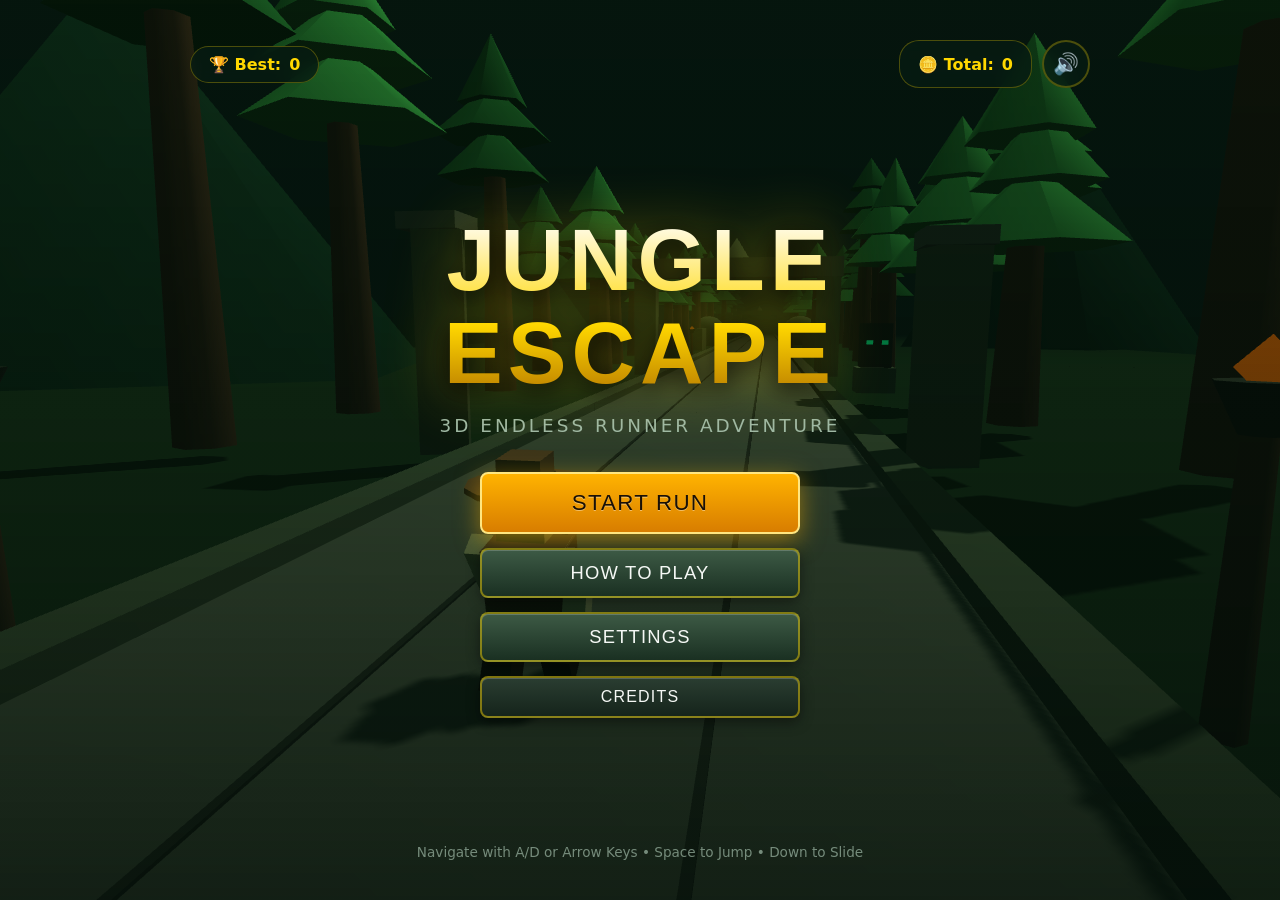
==== index.html @ 632be070 "Add files via upload" ====
<!DOCTYPE html>
<html lang="en">
<head>
  <meta charset="UTF-8">
  <meta name="viewport" content="width=device-width, initial-scale=1.0, maximum-scale=1.0, user-scalable=no, viewport-fit=cover">
  <meta name="theme-color" content="#071b12">
  <title>JUNGLE ESCAPE — 3D Endless Runner</title>
  <link rel="stylesheet" href="css/style.css">
</head>
<body>

  <!-- Game Container & 3D Canvas -->
  <div id="game-container">
    <canvas id="three-canvas"></canvas>

    <!-- UI Overlay Layer -->
    <div id="ui-overlay" class="ui-layer">

      <!-- =================================================================
           1. LOADING SCREEN
           ================================================================= -->
      <div id="loading-screen">
        <div class="loader-logo">JUNGLE ESCAPE</div>
        <div class="loader-sub">Ancient Temple Adventure</div>
        <div class="progress-container">
          <div id="progress-bar" class="progress-bar"></div>
        </div>
        <div id="loading-tip" class="loading-tip">Initializing 3D jungle world...</div>
      </div>

      <!-- =================================================================
           2. MAIN MENU
           ================================================================= -->
      <div id="main-menu" class="hidden interactive">
        <div class="menu-top-bar">
          <div class="high-score-tag">
            <span>🏆 Best:</span>
            <span id="menu-best-score">0</span>
          </div>
          <div style="display:flex; gap:10px;">
            <div class="high-score-tag">
              <span>🪙 Total:</span>
              <span id="menu-total-coins">0</span>
            </div>
            <button id="btn-sound-toggle" class="btn-icon-round" title="Toggle Sound">🔊</button>
          </div>
        </div>

        <div class="menu-center">
          <h1 class="game-title">JUNGLE<br>ESCAPE</h1>
          <p class="game-tagline">3D Endless Runner Adventure</p>

          <div class="menu-actions">
            <button id="btn-start-game" class="btn btn-primary">START RUN</button>
            <button id="btn-how-to-play" class="btn">HOW TO PLAY</button>
            <button id="btn-settings" class="btn">SETTINGS</button>
            <button id="btn-credits" class="btn btn-secondary">CREDITS</button>
          </div>
        </div>

        <div class="menu-footer">
          Navigate with A/D or Arrow Keys • Space to Jump • Down to Slide
        </div>
      </div>

      <!-- =================================================================
           3. GAMEPLAY HUD
           ================================================================= -->
      <div id="game-hud" class="ui-layer hidden">
        <!-- Top HUD Bar -->
        <div class="hud-top interactive">
          <div class="hud-stats-left">
            <div class="hud-card">
              <span class="hud-label">Score</span>
              <span id="hud-score" class="hud-score-val">0</span>
            </div>
            <div class="hud-card">
              <span class="hud-label">Distance</span>
              <span id="hud-dist" class="hud-dist-val">0 m</span>
            </div>
          </div>

          <!-- Active Powerup Badges -->
          <div id="hud-powerups" class="hud-powerups"></div>

          <div class="hud-top-right">
            <div class="hud-card">
              <span>🪙</span>
              <span id="hud-coins" class="hud-coins-val">0</span>
            </div>
            <button id="btn-pause" class="btn-icon-round" title="Pause Game">⏸</button>
          </div>
        </div>

        <!-- Mobile Touch On-Screen Controls (Toggleable) -->
        <div id="mobile-controls" class="interactive hidden">
          <div class="mobile-dpad">
            <button id="m-btn-left" class="mobile-btn" aria-label="Left">◀</button>
            <button id="m-btn-right" class="mobile-btn" aria-label="Right">▶</button>
          </div>
          <div class="mobile-dpad">
            <button id="m-btn-jump" class="mobile-btn" aria-label="Jump">▲</button>
            <button id="m-btn-slide" class="mobile-btn" aria-label="Slide">▼</button>
          </div>
        </div>
      </div>

      <!-- =================================================================
           4. PAUSE MODAL
           ================================================================= -->
      <div id="pause-modal" class="modal-backdrop hidden interactive">
        <div class="modal-card">
          <h2 class="modal-title">GAME PAUSED</h2>
          <div class="menu-actions" style="margin: 0 auto; width:100%;">
            <button id="btn-resume" class="btn btn-primary">RESUME</button>
            <button id="btn-restart-pause" class="btn">RESTART RUN</button>
            <button id="btn-menu-pause" class="btn btn-secondary">MAIN MENU</button>
          </div>
        </div>
      </div>

      <!-- =================================================================
           5. GAME OVER MODAL
           ================================================================= -->
      <div id="game-over-modal" class="modal-backdrop hidden interactive">
        <div class="modal-card">
          <h2 class="modal-title" style="color: #ff4d4d;">RUN OVER</h2>

          <div class="game-over-stats">
            <div class="stat-item full-width">
              <span class="stat-label">Final Score</span>
              <span id="go-score" class="stat-value gold" style="font-size:2.4rem;">0</span>
              <div id="go-new-record" class="new-record-badge hidden">🏆 NEW BEST RECORD!</div>
            </div>
            <div class="stat-item">
              <span class="stat-label">Distance</span>
              <span id="go-dist" class="stat-value">0 m</span>
            </div>
            <div class="stat-item">
              <span class="stat-label">Coins Gathered</span>
              <span id="go-coins" class="stat-value gold">0</span>
            </div>
            <div class="stat-item full-width">
              <span class="stat-label">All-Time Best</span>
              <span id="go-best" class="stat-value">0</span>
            </div>
          </div>

          <div class="menu-actions" style="margin: 0 auto; width:100%;">
            <button id="btn-restart-gameover" class="btn btn-primary">PLAY AGAIN</button>
            <button id="btn-menu-gameover" class="btn btn-secondary">MAIN MENU</button>
          </div>
        </div>
      </div>

      <!-- =================================================================
           6. SETTINGS MODAL
           ================================================================= -->
      <div id="settings-modal" class="modal-backdrop hidden interactive">
        <div class="modal-card">
          <h2 class="modal-title">SETTINGS</h2>

          <div class="settings-group">
            <div class="setting-row">
              <span class="setting-label">Master Volume</span>
              <input type="range" id="setting-master-vol" min="0" max="100" value="80">
            </div>
            <div class="setting-row">
              <span class="setting-label">Music & Ambience</span>
              <input type="range" id="setting-music-vol" min="0" max="100" value="45">
            </div>
            <div class="setting-row">
              <span class="setting-label">Sound Effects</span>
              <input type="range" id="setting-sfx-vol" min="0" max="100" value="85">
            </div>
            <div class="setting-row">
              <span class="setting-label">Graphics Quality</span>
              <select id="setting-graphics">
                <option value="high" selected>High (Shadows & Full Res)</option>
                <option value="medium">Medium (Balanced)</option>
                <option value="low">Low (Fast Performance)</option>
              </select>
            </div>
            <div class="setting-row">
              <span class="setting-label">Touch Screen Controls</span>
              <select id="setting-controls">
                <option value="auto" selected>Auto (Touch devices)</option>
                <option value="always">Always Visible</option>
                <option value="off">Off (Swipes Only)</option>
              </select>
            </div>
            <div class="setting-row" style="margin-top: 10px;">
              <button id="btn-reset-data" class="btn btn-secondary" style="color:#ff6b6b; border-color:#ff4d4d; width:100%;">
                Reset Saved Records & Coins
              </button>
            </div>
          </div>

          <button id="btn-close-settings" class="btn btn-primary" style="margin-top: 10px;">SAVE & CLOSE</button>
        </div>
      </div>

      <!-- =================================================================
           7. HOW TO PLAY MODAL
           ================================================================= -->
      <div id="how-to-play-modal" class="modal-backdrop hidden interactive">
        <div class="modal-card">
          <h2 class="modal-title">HOW TO PLAY</h2>

          <div class="guide-section">
            <div class="guide-heading">🎮 Controls</div>
            <div class="guide-row">
              <span class="key-pill">A / D</span> or <span class="key-pill">← / →</span>
              <span>Change Lanes (Left / Right)</span>
            </div>
            <div class="guide-row">
              <span class="key-pill">W / Space</span> or <span class="key-pill">↑</span>
              <span>Jump over obstacles</span>
            </div>
            <div class="guide-row">
              <span class="key-pill">S</span> or <span class="key-pill">↓</span>
              <span>Slide under overhead traps</span>
            </div>
            <div class="guide-row">
              <span class="key-pill">Esc / P</span>
              <span>Pause Game</span>
            </div>
          </div>

          <div class="guide-section">
            <div class="guide-heading">📱 Touch Gestures</div>
            <div class="guide-row">
              <span>Swipe Left / Right: Switch Lanes</span>
            </div>
            <div class="guide-row">
              <span>Swipe Up: Jump • Swipe Down: Slide</span>
            </div>
          </div>

          <div class="guide-section">
            <div class="guide-heading">⚠️ Ancient Obstacles</div>
            <div class="guide-row">
              <span>🪵 Logs & Spike Traps: <strong>JUMP</strong> over them</span>
            </div>
            <div class="guide-row">
              <span>🌿 Low Branches & Stone Arches: <strong>SLIDE</strong> under them</span>
            </div>
            <div class="guide-row">
              <span>🪨 Boulders & Pillars: <strong>DODGE</strong> by changing lanes</span>
            </div>
          </div>

          <div class="guide-section">
            <div class="guide-heading">✨ Power-Ups</div>
            <div class="guide-row">
              <span>🛡️ <strong>Temple Shield</strong>: Absorbs 1 crash</span>
            </div>
            <div class="guide-row">
              <span>🧲 <strong>Coin Magnet</strong>: Attracts all nearby gold</span>
            </div>
            <div class="guide-row">
              <span>✨ <strong>2X Gold</strong>: Doubles collected coin value</span>
            </div>
            <div class="guide-row">
              <span>⚡ <strong>Score Boost</strong>: Doubles distance score</span>
            </div>
            <div class="guide-row">
              <span>🔥 <strong>Artifact Rush</strong>: Super speed & invincible smash</span>
            </div>
          </div>

          <button id="btn-close-how-to-play" class="btn btn-primary">GOT IT!</button>
        </div>
      </div>

      <!-- =================================================================
           8. CREDITS MODAL
           ================================================================= -->
      <div id="credits-modal" class="modal-backdrop hidden interactive">
        <div class="modal-card" style="text-align: center;">
          <h2 class="modal-title">CREDITS</h2>
          <p style="color:var(--primary-gold); font-size:1.2rem; font-weight:bold;">JUNGLE ESCAPE</p>
          <p style="color:var(--text-dim); margin-top:8px;">A 3D Endless Runner Adventure Game</p>

          <div style="background:rgba(0,0,0,0.3); padding:16px; border-radius:8px; margin: 16px 0; text-align:left; font-size:0.95rem; line-height:1.6;">
            <p><strong>Graphics & Engine:</strong> Three.js (WebGL)</p>
            <p><strong>Sound FX & Ambience:</strong> Procedural Web Audio API</p>
            <p><strong>Art & Design:</strong> Procedural 3D Low-Poly Models</p>
            <p><strong>Optimization:</strong> Zero-allocation Object Pooling & LOD</p>
          </div>

          <button id="btn-close-credits" class="btn btn-primary">CLOSE</button>
        </div>
      </div>

    </div>
  </div>

  <!-- Three.js (Local offline library with fallback to CDN) -->
  <script src="three.min.js"></script>
  <script>
    if (typeof THREE === 'undefined') {
      document.write('<script src="https://cdnjs.cloudflare.com/ajax/libs/three.js/r128/three.min.js"><\/script>');
    }
  </script>

  <!-- Modular Game Scripts in Dependency Order -->
  <script src="js/constants.js"></script>
  <script src="js/audio.js"></script>
  <script src="js/player.js"></script>
  <script src="js/track.js"></script>
  <script src="js/obstacles.js"></script>
  <script src="js/collectibles.js"></script>
  <script src="js/ui.js"></script>
  <script src="js/game.js"></script>

</body>
</html>
---- css/style.css ----
/* ==========================================================================
   JUNGLE ESCAPE - 3D Endless Runner Game Stylesheet
   Ancient Jungle / Temple Adventure Theme with Modern Glassmorphism & UI
   ========================================================================== */

:root {
  --primary-gold: #ffd700;
  --gold-glow: #ffb700;
  --jungle-green: #00e676;
  --jungle-dark: #071b12;
  --jungle-deep: #030d08;
  --danger-red: #ff3b30;
  --energy-cyan: #00d4ff;
  --text-light: #f5f8f5;
  --text-dim: #9eb8a6;
  --glass-bg: rgba(7, 27, 18, 0.78);
  --glass-border: rgba(255, 215, 0, 0.28);
  --font-display: 'Impact', 'Trebuchet MS', 'Segoe UI Black', sans-serif;
  --font-body: 'Segoe UI', system-ui, -apple-system, sans-serif;
}

* {
  box-sizing: border-box;
  margin: 0;
  padding: 0;
  user-select: none;
  -webkit-user-select: none;
  -webkit-touch-callout: none;
}

html, body {
  width: 100%;
  height: 100%;
  overflow: hidden;
  background-color: var(--jungle-deep);
  font-family: var(--font-body);
  color: var(--text-light);
  touch-action: none; /* Prevents mobile browser pull-to-refresh & pinch zoom */
}

#game-container {
  position: absolute;
  top: 0;
  left: 0;
  width: 100%;
  height: 100%;
  overflow: hidden;
}

#three-canvas {
  width: 100%;
  height: 100%;
  display: block;
}

/* ==========================================================================
   UI OVERLAYS & LAYOUTS
   ========================================================================== */

.ui-layer {
  position: absolute;
  top: 0;
  left: 0;
  width: 100%;
  height: 100%;
  pointer-events: none; /* Passes touches through unless interactive children */
  display: flex;
  flex-direction: column;
  justify-content: space-between;
  z-index: 10;
}

.interactive {
  pointer-events: auto;
}

.hidden {
  display: none !important;
}

/* Buttons */
.btn {
  display: inline-flex;
  align-items: center;
  justify-content: center;
  gap: 8px;
  padding: 12px 28px;
  background: linear-gradient(180deg, #3d5a45 0%, #1a3022 100%);
  border: 2px solid rgba(255, 215, 0, 0.45);
  border-radius: 8px;
  color: var(--text-light);
  font-family: var(--font-display);
  font-size: 1.15rem;
  letter-spacing: 1.2px;
  text-transform: uppercase;
  cursor: pointer;
  box-shadow: 0 4px 14px rgba(0, 0, 0, 0.45), inset 0 1px 0 rgba(255, 255, 255, 0.2);
  transition: all 0.16s ease-in-out;
  outline: none;
}

.btn:hover {
  background: linear-gradient(180deg, #4f7358 0%, #254431 100%);
  border-color: var(--primary-gold);
  transform: translateY(-2px);
  box-shadow: 0 6px 20px rgba(255, 215, 0, 0.35);
}

.btn:active {
  transform: translateY(1px);
  box-shadow: 0 2px 8px rgba(0, 0, 0, 0.6);
}

.btn-primary {
  background: linear-gradient(180deg, #ffb300 0%, #d87d00 100%);
  border-color: #ffe680;
  color: #1a1005;
  font-size: 1.4rem;
  padding: 16px 40px;
  text-shadow: 0 1px 0 rgba(255, 255, 255, 0.4);
  box-shadow: 0 6px 24px rgba(255, 179, 0, 0.5);
}

.btn-primary:hover {
  background: linear-gradient(180deg, #ffd000 0%, #ea8f00 100%);
  border-color: #ffffff;
  box-shadow: 0 8px 30px rgba(255, 200, 0, 0.7);
}

.btn-secondary {
  background: linear-gradient(180deg, #2a3d31 0%, #15241b 100%);
  font-size: 1rem;
  padding: 10px 22px;
}

.btn-icon-round {
  width: 48px;
  height: 48px;
  border-radius: 50%;
  padding: 0;
  font-size: 1.3rem;
  background: var(--glass-bg);
  border: 2px solid var(--glass-border);
  backdrop-filter: blur(8px);
  -webkit-backdrop-filter: blur(8px);
  cursor: pointer;
  color: var(--primary-gold);
  display: flex;
  align-items: center;
  justify-content: center;
  transition: all 0.15s ease;
}

.btn-icon-round:hover {
  border-color: var(--primary-gold);
  transform: scale(1.08);
}

/* ==========================================================================
   LOADING SCREEN
   ========================================================================== */

#loading-screen {
  position: absolute;
  top: 0;
  left: 0;
  width: 100%;
  height: 100%;
  background: radial-gradient(circle at center, #0e2e20 0%, #030d08 100%);
  display: flex;
  flex-direction: column;
  align-items: center;
  justify-content: center;
  z-index: 100;
  transition: opacity 0.4s ease-out;
}

.loader-logo {
  font-family: var(--font-display);
  font-size: 3.2rem;
  color: var(--primary-gold);
  text-shadow: 0 0 20px rgba(255, 215, 0, 0.6), 0 4px 8px rgba(0,0,0,0.8);
  letter-spacing: 4px;
  margin-bottom: 24px;
  text-align: center;
}

.loader-sub {
  font-size: 1.1rem;
  color: var(--text-dim);
  letter-spacing: 2px;
  margin-bottom: 36px;
  text-transform: uppercase;
}

.progress-container {
  width: 280px;
  height: 12px;
  background: rgba(0, 0, 0, 0.6);
  border: 1px solid var(--glass-border);
  border-radius: 6px;
  overflow: hidden;
  margin-bottom: 18px;
  position: relative;
}

.progress-bar {
  width: 0%;
  height: 100%;
  background: linear-gradient(90deg, #ff9900, #ffd700, #00e676);
  border-radius: 6px;
  transition: width 0.2s ease-out;
}

.loading-tip {
  color: var(--text-dim);
  font-size: 0.95rem;
  max-width: 320px;
  text-align: center;
  font-style: italic;
  min-height: 40px;
}

/* ==========================================================================
   MAIN MENU
   ========================================================================== */

#main-menu {
  position: absolute;
  top: 0;
  left: 0;
  width: 100%;
  height: 100%;
  background: linear-gradient(180deg, rgba(3, 13, 8, 0.4) 0%, rgba(3, 13, 8, 0.85) 100%);
  display: flex;
  flex-direction: column;
  align-items: center;
  justify-content: space-between;
  padding: 40px 20px;
  z-index: 50;
}

.menu-top-bar {
  width: 100%;
  max-width: 900px;
  display: flex;
  justify-content: space-between;
  align-items: center;
}

.high-score-tag {
  background: var(--glass-bg);
  border: 1px solid var(--glass-border);
  padding: 8px 18px;
  border-radius: 20px;
  font-size: 1rem;
  font-weight: 600;
  color: var(--primary-gold);
  display: flex;
  align-items: center;
  gap: 8px;
  backdrop-filter: blur(8px);
}

.menu-center {
  display: flex;
  flex-direction: column;
  align-items: center;
  gap: 16px;
  text-align: center;
}

.game-title {
  font-family: var(--font-display);
  font-size: clamp(3.2rem, 8vw, 5.5rem);
  color: #fff;
  letter-spacing: 5px;
  text-transform: uppercase;
  background: linear-gradient(180deg, #ffffff 0%, #ffd700 60%, #b87a00 100%);
  -webkit-background-clip: text;
  -webkit-text-fill-color: transparent;
  filter: drop-shadow(0 6px 12px rgba(0, 0, 0, 0.9)) drop-shadow(0 0 30px rgba(255, 215, 0, 0.4));
  line-height: 1.05;
}

.game-tagline {
  font-size: 1.15rem;
  color: var(--text-dim);
  letter-spacing: 3px;
  text-transform: uppercase;
  margin-bottom: 20px;
}

.menu-actions {
  display: flex;
  flex-direction: column;
  gap: 14px;
  width: 100%;
  max-width: 320px;
}

.menu-footer {
  font-size: 0.85rem;
  color: var(--text-dim);
  opacity: 0.7;
}

/* ==========================================================================
   GAMEPLAY HUD
   ========================================================================== */

#game-hud {
  padding: 20px;
  z-index: 20;
}

.hud-top {
  display: flex;
  justify-content: space-between;
  align-items: flex-start;
  width: 100%;
}

.hud-stats-left {
  display: flex;
  flex-direction: column;
  gap: 6px;
}

.hud-card {
  background: var(--glass-bg);
  border: 1px solid var(--glass-border);
  padding: 6px 14px;
  border-radius: 10px;
  backdrop-filter: blur(6px);
  -webkit-backdrop-filter: blur(6px);
  display: flex;
  align-items: baseline;
  gap: 8px;
}

.hud-label {
  font-size: 0.75rem;
  text-transform: uppercase;
  letter-spacing: 1px;
  color: var(--text-dim);
}

.hud-score-val {
  font-family: var(--font-display);
  font-size: 1.8rem;
  color: var(--primary-gold);
  text-shadow: 0 0 10px rgba(255, 215, 0, 0.5);
}

.hud-dist-val {
  font-family: var(--font-display);
  font-size: 1.2rem;
  color: var(--text-light);
}

.hud-top-right {
  display: flex;
  align-items: center;
  gap: 12px;
}

.hud-coins-val {
  font-family: var(--font-display);
  font-size: 1.4rem;
  color: var(--primary-gold);
}

/* Active Power-up Badges in HUD */
.hud-powerups {
  display: flex;
  gap: 10px;
  justify-content: center;
  margin-top: 10px;
}

.powerup-badge {
  background: var(--glass-bg);
  border: 1px solid var(--glass-border);
  border-radius: 8px;
  padding: 6px 12px;
  display: flex;
  align-items: center;
  gap: 8px;
  font-size: 0.85rem;
  font-weight: bold;
  box-shadow: 0 4px 12px rgba(0, 0, 0, 0.4);
  animation: badgePop 0.3s ease-out;
}

@keyframes badgePop {
  0% { transform: scale(0.6); opacity: 0; }
  100% { transform: scale(1); opacity: 1; }
}

.powerup-bar {
  width: 45px;
  height: 6px;
  background: rgba(0, 0, 0, 0.5);
  border-radius: 3px;
  overflow: hidden;
}

.powerup-bar-fill {
  height: 100%;
  background: var(--energy-cyan);
  width: 100%;
}

/* Mobile Controls Overlay */
#mobile-controls {
  display: flex;
  justify-content: space-between;
  align-items: flex-end;
  width: 100%;
  padding-bottom: 12px;
}

.mobile-dpad {
  display: flex;
  gap: 12px;
}

.mobile-btn {
  width: 66px;
  height: 66px;
  border-radius: 16px;
  background: rgba(7, 27, 18, 0.65);
  border: 2px solid rgba(255, 215, 0, 0.35);
  color: var(--primary-gold);
  font-size: 1.6rem;
  display: flex;
  align-items: center;
  justify-content: center;
  backdrop-filter: blur(4px);
  -webkit-backdrop-filter: blur(4px);
  cursor: pointer;
  touch-action: none;
}

.mobile-btn:active {
  background: rgba(255, 215, 0, 0.3);
  transform: scale(0.92);
}

/* ==========================================================================
   MODALS (PAUSE, GAME OVER, SETTINGS, HOW TO PLAY, CREDITS)
   ========================================================================== */

.modal-backdrop {
  position: absolute;
  top: 0;
  left: 0;
  width: 100%;
  height: 100%;
  background: rgba(3, 13, 8, 0.82);
  backdrop-filter: blur(8px);
  -webkit-backdrop-filter: blur(8px);
  display: flex;
  align-items: center;
  justify-content: center;
  padding: 20px;
  z-index: 60;
}

.modal-card {
  background: linear-gradient(180deg, #10261b 0%, #08170f 100%);
  border: 2px solid var(--primary-gold);
  border-radius: 16px;
  width: 100%;
  max-width: 480px;
  max-height: 90vh;
  overflow-y: auto;
  padding: 30px;
  box-shadow: 0 10px 40px rgba(0, 0, 0, 0.7), 0 0 20px rgba(255, 215, 0, 0.2);
  display: flex;
  flex-direction: column;
  gap: 20px;
  animation: modalEnter 0.25s ease-out;
}

@keyframes modalEnter {
  0% { transform: scale(0.9); opacity: 0; }
  100% { transform: scale(1); opacity: 1; }
}

.modal-title {
  font-family: var(--font-display);
  font-size: 2.2rem;
  color: var(--primary-gold);
  text-align: center;
  letter-spacing: 2px;
  text-transform: uppercase;
}

/* Game Over Stats */
.game-over-stats {
  background: rgba(0, 0, 0, 0.35);
  border: 1px solid var(--glass-border);
  border-radius: 10px;
  padding: 16px;
  display: grid;
  grid-template-columns: 1fr 1fr;
  gap: 14px;
}

.stat-item {
  display: flex;
  flex-direction: column;
}

.stat-item.full-width {
  grid-column: span 2;
  text-align: center;
}

.stat-label {
  font-size: 0.8rem;
  text-transform: uppercase;
  color: var(--text-dim);
  letter-spacing: 1px;
}

.stat-value {
  font-family: var(--font-display);
  font-size: 1.6rem;
  color: #fff;
}

.stat-value.gold {
  color: var(--primary-gold);
}

.new-record-badge {
  display: inline-block;
  background: linear-gradient(90deg, #ff9900, #ffd700);
  color: #1a1005;
  font-weight: 900;
  font-size: 0.8rem;
  padding: 4px 12px;
  border-radius: 12px;
  margin-top: 4px;
  animation: pulse 1s infinite alternate;
}

@keyframes pulse {
  0% { transform: scale(0.96); }
  100% { transform: scale(1.04); }
}

/* Form Settings Controls */
.settings-group {
  display: flex;
  flex-direction: column;
  gap: 16px;
}

.setting-row {
  display: flex;
  justify-content: space-between;
  align-items: center;
  gap: 12px;
}

.setting-label {
  font-size: 1rem;
  color: var(--text-light);
}

input[type="range"] {
  accent-color: var(--primary-gold);
  cursor: pointer;
  width: 140px;
}

select {
  background: #142e20;
  color: #fff;
  border: 1px solid var(--glass-border);
  padding: 6px 12px;
  border-radius: 6px;
  font-family: var(--font-body);
  font-size: 0.95rem;
  outline: none;
}

/* Guide Sections in How to Play */
.guide-section {
  display: flex;
  flex-direction: column;
  gap: 8px;
  background: rgba(0, 0, 0, 0.25);
  border-radius: 8px;
  padding: 12px;
}

.guide-heading {
  font-weight: bold;
  color: var(--primary-gold);
  font-size: 1rem;
  display: flex;
  align-items: center;
  gap: 6px;
}

.guide-row {
  display: flex;
  align-items: center;
  gap: 12px;
  font-size: 0.9rem;
  color: var(--text-dim);
}

.key-pill {
  background: #1f3b2a;
  border: 1px solid var(--glass-border);
  padding: 3px 8px;
  border-radius: 4px;
  font-weight: bold;
  color: #fff;
  font-size: 0.8rem;
}

/* Responsive tweaks */
@media (max-width: 600px) {
  .loader-logo { font-size: 2.2rem; }
  .game-title { font-size: 3rem; }
  .btn-primary { font-size: 1.2rem; padding: 14px 28px; }
  .modal-card { padding: 20px; }
  .mobile-btn { width: 56px; height: 56px; font-size: 1.3rem; }
}
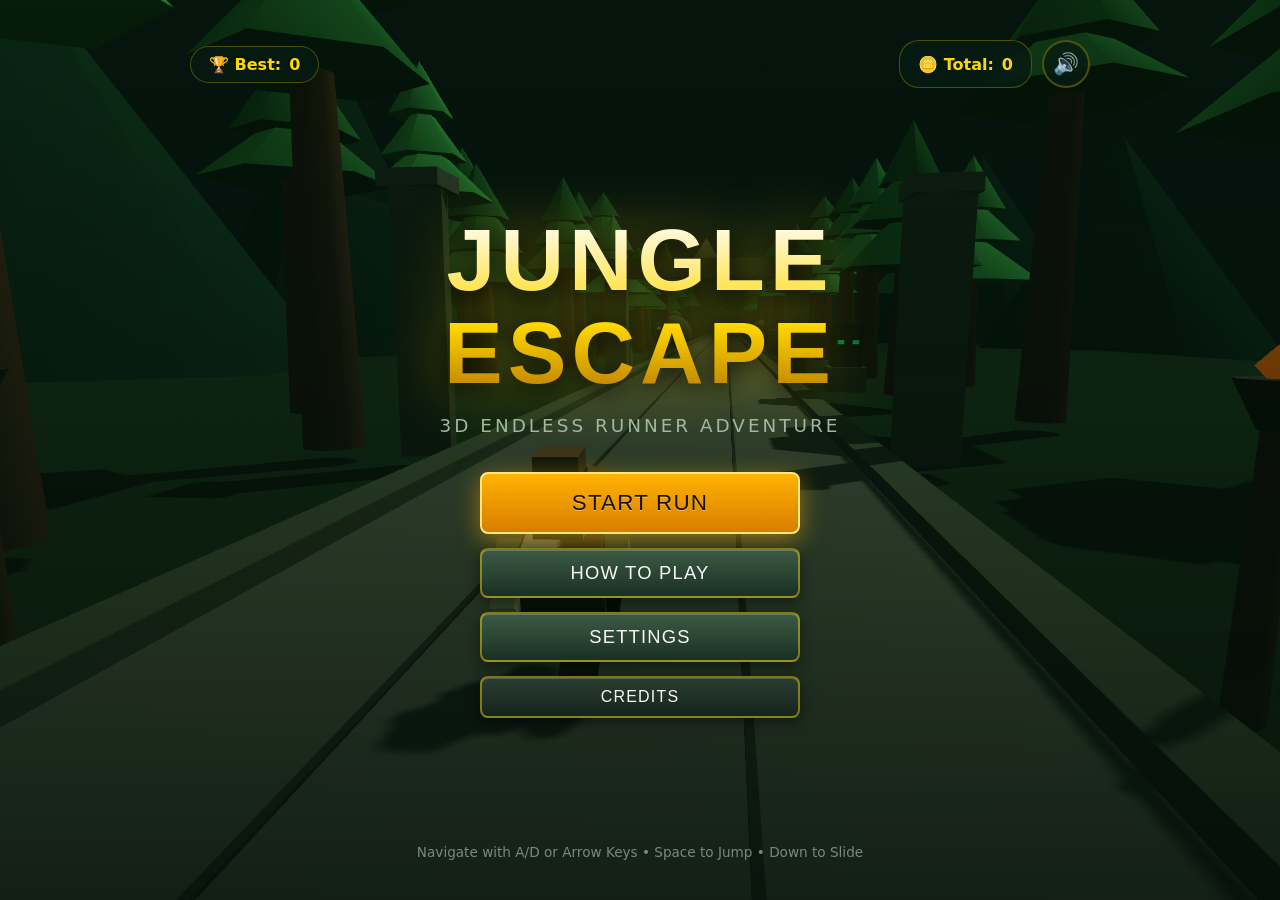
==== commit 2f2a4e86: "Update credits for graphics, sound, and design" ====
--- a/index.html
+++ b/index.html
@@ -283,9 +283,9 @@
           <p style="color:var(--text-dim); margin-top:8px;">A 3D Endless Runner Adventure Game</p>
 
           <div style="background:rgba(0,0,0,0.3); padding:16px; border-radius:8px; margin: 16px 0; text-align:left; font-size:0.95rem; line-height:1.6;">
-            <p><strong>Graphics & Engine:</strong> Three.js (WebGL)</p>
-            <p><strong>Sound FX & Ambience:</strong> Procedural Web Audio API</p>
-            <p><strong>Art & Design:</strong> Procedural 3D Low-Poly Models</p>
+            <p><strong>Graphics & Engine:</strong> MJ [Manjunath]</p>
+            <p><strong>Sound FX & Ambience:</strong> MJ</p>
+            <p><strong>Art & Design:</strong> MJ</p>
             <p><strong>Optimization:</strong> Zero-allocation Object Pooling & LOD</p>
           </div>
 
